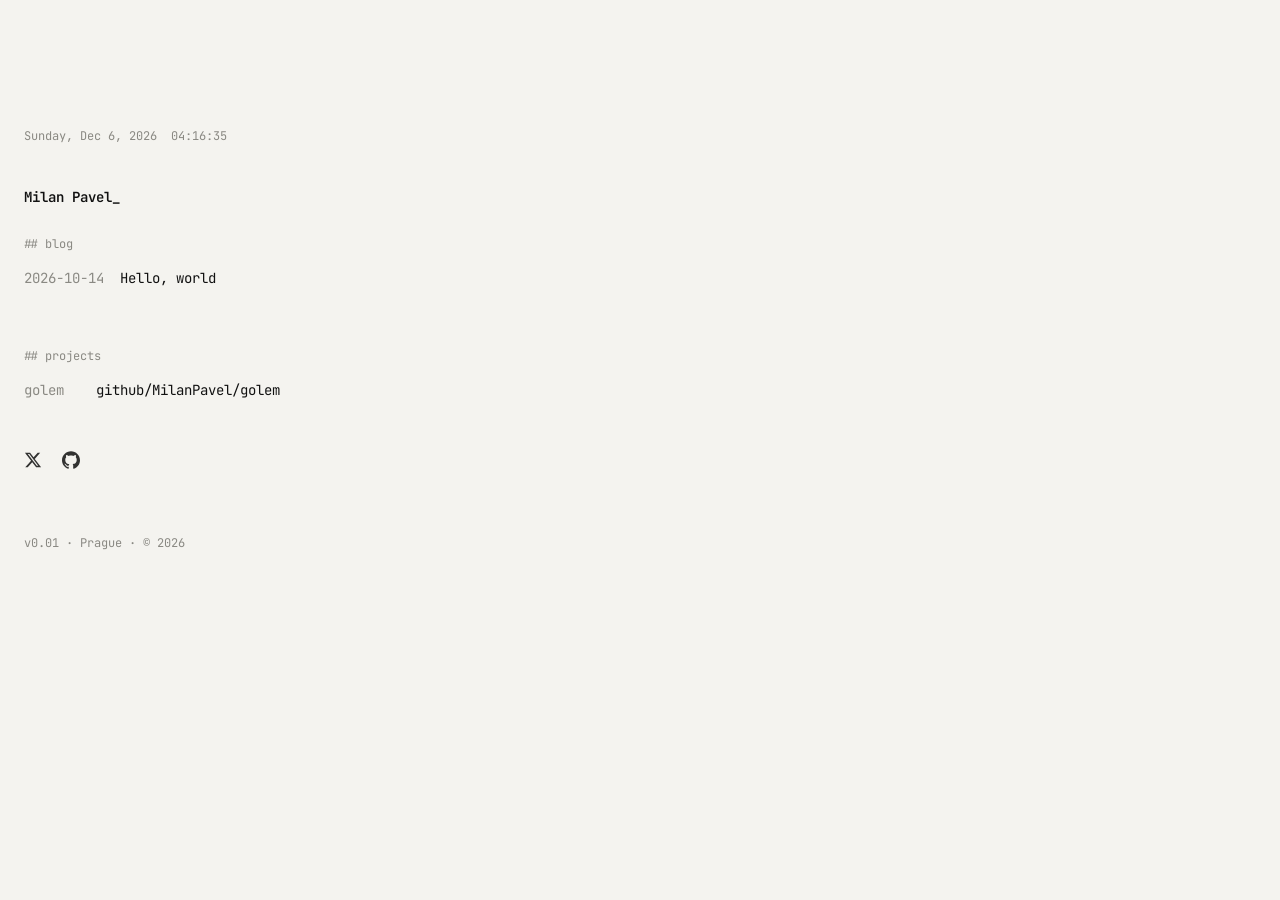
==== index.html @ b4b799a1 "Initial homepage" ====
<!doctype html>
<html lang="en">
<head>
  <meta charset="utf-8">
  <meta name="viewport" content="width=device-width, initial-scale=1">
  <title>Milan Pavel</title>
  <meta name="description" content="Milan Pavel. Coder. Prague.">
  <link rel="icon" href="data:image/svg+xml,<svg xmlns='http://www.w3.org/2000/svg' viewBox='0 0 16 16'><rect width='16' height='16' fill='%23111'/><text x='3' y='12' font-family='monospace' font-size='11' fill='%23f4f3ef'>M</text></svg>">
  <link rel="preconnect" href="https://fonts.googleapis.com">
  <link rel="preconnect" href="https://fonts.gstatic.com" crossorigin>
  <link href="https://fonts.googleapis.com/css2?family=JetBrains+Mono:wght@400;600&display=swap" rel="stylesheet">
  <link rel="stylesheet" href="style.css">
</head>
<body>
  <main>
    <div class="meta">
      <span id="date">Prague</span>
      <span id="time"></span>
    </div>

    <h1>Milan Pavel<span class="cursor">_</span></h1>

    <section>
      <h2>Blog</h2>
      <ul class="posts" id="posts" data-limit="5" data-base="blog/"></ul>
      <a class="more" id="more" href="blog.html" hidden>all posts -&gt;</a>
    </section>

    <section class="projects">
      <h2>Projects</h2>
      <div class="links">
        <span>golem</span><a href="https://github.com/MilanPavel/golem">github/MilanPavel/golem</a>
      </div>
    </section>

    <div class="icons">
      <a href="https://x.com/milanpavel" aria-label="X" title="x/milanpavel">
        <svg viewBox="0 0 24 24" aria-hidden="true"><path d="M18.244 2.25h3.308l-7.227 8.26 8.502 11.24H16.17l-5.214-6.817L4.99 21.75H1.68l7.73-8.835L1.254 2.25H8.08l4.713 6.231zm-1.161 17.52h1.833L7.084 4.126H5.117z"/></svg>
      </a>
      <a href="https://github.com/MilanPavel" aria-label="GitHub" title="github/MilanPavel">
        <svg viewBox="0 0 24 24" aria-hidden="true"><path d="M12 .297c-6.63 0-12 5.373-12 12 0 5.303 3.438 9.8 8.205 11.385.6.113.82-.258.82-.577 0-.285-.01-1.04-.015-2.04-3.338.724-4.042-1.61-4.042-1.61C4.422 18.07 3.633 17.7 3.633 17.7c-1.087-.744.084-.729.084-.729 1.205.084 1.838 1.236 1.838 1.236 1.07 1.835 2.809 1.305 3.495.998.108-.776.417-1.305.76-1.605-2.665-.3-5.466-1.332-5.466-5.93 0-1.31.465-2.38 1.235-3.22-.135-.303-.54-1.523.105-3.176 0 0 1.005-.322 3.3 1.23.96-.267 1.98-.399 3-.405 1.02.006 2.04.138 3 .405 2.28-1.552 3.285-1.23 3.285-1.23.645 1.653.24 2.873.12 3.176.765.84 1.23 1.91 1.23 3.22 0 4.61-2.805 5.625-5.475 5.92.42.36.81 1.096.81 2.22 0 1.606-.015 2.896-.015 3.286 0 .315.21.69.825.57C20.565 22.092 24 17.592 24 12.297c0-6.627-5.373-12-12-12"/></svg>
      </a>
    </div>

    <footer>v0.01 · Prague · © 2026</footer>
  </main>

  <script src="posts.js"></script>
  <script src="site.js"></script>
</body>
</html>
---- style.css ----
:root {
  --bg: #f4f3ef;
  --fg: #111;
  --dim: #8a8983;
}
@media (prefers-color-scheme: dark) {
  :root {
    --bg: #0e0e0d;
    --fg: #e8e6df;
    --dim: #6f6e69;
  }
}
* { box-sizing: border-box; }
[hidden] { display: none !important; }
html { background: var(--bg); color: var(--fg); }
body {
  margin: 0;
  padding: 14vh 24px 48px;
  font: 14px/1.7 "JetBrains Mono", ui-monospace, Menlo, monospace;
  -webkit-font-smoothing: antialiased;
}
main { max-width: 560px; }
.meta { color: var(--dim); font-size: 12px; display: flex; gap: 2ch; }
h1 { font-size: 14px; font-weight: 600; margin: 40px 0 24px; }
p { margin: 0; }
.links { display: grid; grid-template-columns: 9ch 1fr; row-gap: 2px; }
.links span { color: var(--dim); }
.icons { display: flex; gap: 20px; margin-top: 48px; }
.icons a { display: inline-flex; opacity: 0.85; transition: opacity 0.15s; }
.icons a:hover { opacity: 1; }
.icons svg { width: 18px; height: 18px; fill: var(--fg); }
.projects { margin-top: 56px; }
h2 { font-size: 12px; font-weight: 400; color: var(--dim); text-transform: lowercase; margin: 0 0 12px; }
h2::before { content: "## "; }
a { color: var(--fg); text-decoration: none; }
a:hover { text-decoration: underline; text-underline-offset: 3px; }
footer { margin-top: 64px; color: var(--dim); font-size: 12px; }
.cursor { animation: blink 1.1s steps(1) infinite; }
@keyframes blink { 50% { opacity: 0; } }

.posts { list-style: none; margin: 0; padding: 0; }
.posts li { display: grid; grid-template-columns: 12ch 1fr; }
.posts time { color: var(--dim); }
.more { display: inline-block; margin-top: 12px; color: var(--dim); }
.empty { color: var(--dim); }

.back { color: var(--dim); font-size: 12px; }
article p { margin: 0 0 1.2em; }
article time { color: var(--dim); font-size: 12px; }
article a { text-decoration: underline; text-underline-offset: 3px; text-decoration-color: var(--dim); }
article a:hover { text-decoration-color: var(--fg); }
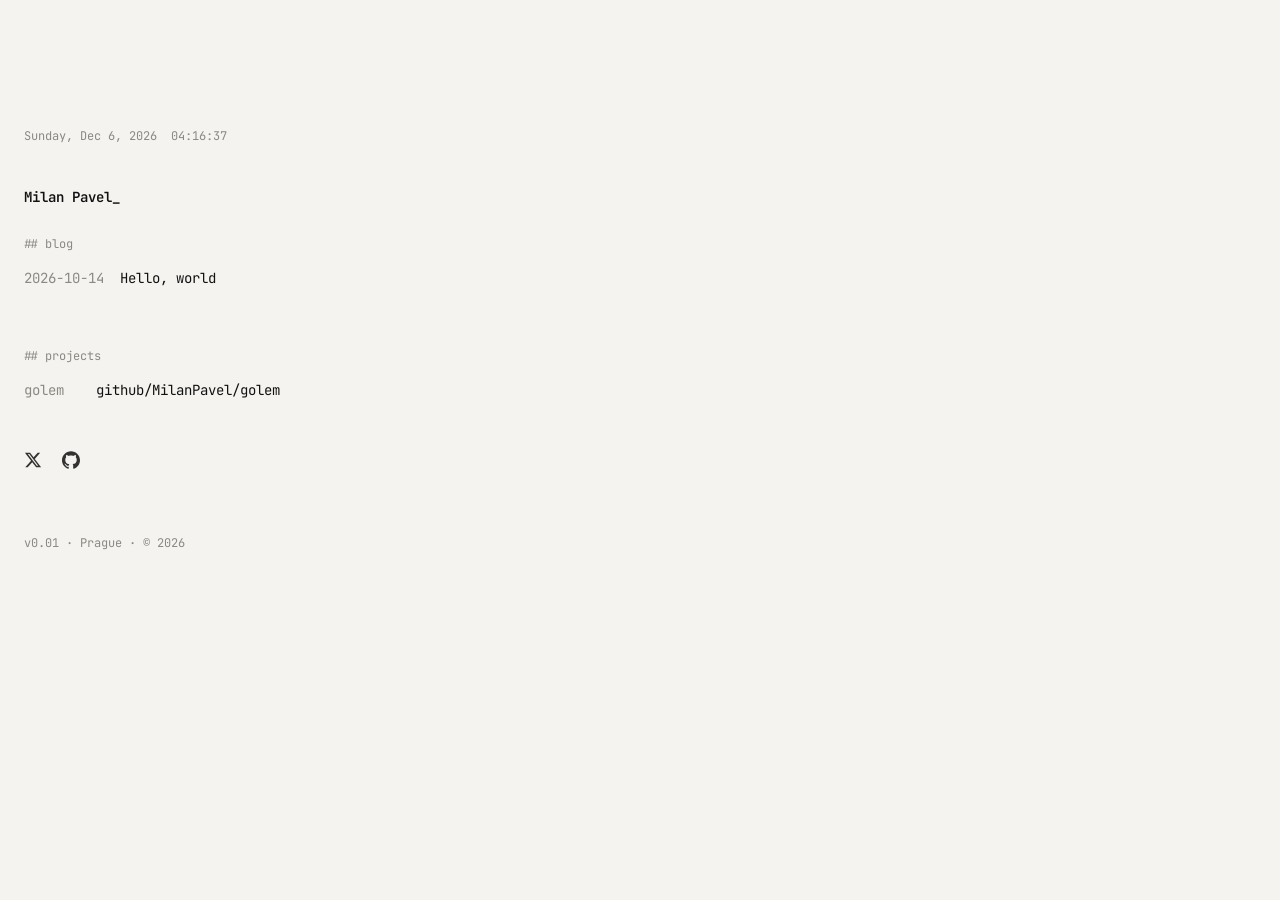
==== commit d7364e9c: "Open project link in new tab; MP favicon" ====
--- a/index.html
+++ b/index.html
@@ -5,7 +5,7 @@
   <meta name="viewport" content="width=device-width, initial-scale=1">
   <title>Milan Pavel</title>
   <meta name="description" content="Milan Pavel. Coder. Prague.">
-  <link rel="icon" href="data:image/svg+xml,<svg xmlns='http://www.w3.org/2000/svg' viewBox='0 0 16 16'><rect width='16' height='16' fill='%23111'/><text x='3' y='12' font-family='monospace' font-size='11' fill='%23f4f3ef'>M</text></svg>">
+  <link rel="icon" href="data:image/svg+xml,<svg xmlns='http://www.w3.org/2000/svg' viewBox='0 0 16 16'><rect width='16' height='16' fill='%23111'/><text x='8' y='11.5' text-anchor='middle' font-family='monospace' font-weight='bold' font-size='8' fill='%23f4f3ef'>MP</text></svg>">
   <link rel="preconnect" href="https://fonts.googleapis.com">
   <link rel="preconnect" href="https://fonts.gstatic.com" crossorigin>
   <link href="https://fonts.googleapis.com/css2?family=JetBrains+Mono:wght@400;600&display=swap" rel="stylesheet">
@@ -29,7 +29,7 @@
     <section class="projects">
       <h2>Projects</h2>
       <div class="links">
-        <span>golem</span><a href="https://github.com/MilanPavel/golem">github/MilanPavel/golem</a>
+        <span>golem</span><a href="https://github.com/MilanPavel/golem" target="_blank" rel="noopener">github/MilanPavel/golem</a>
       </div>
     </section>
 
